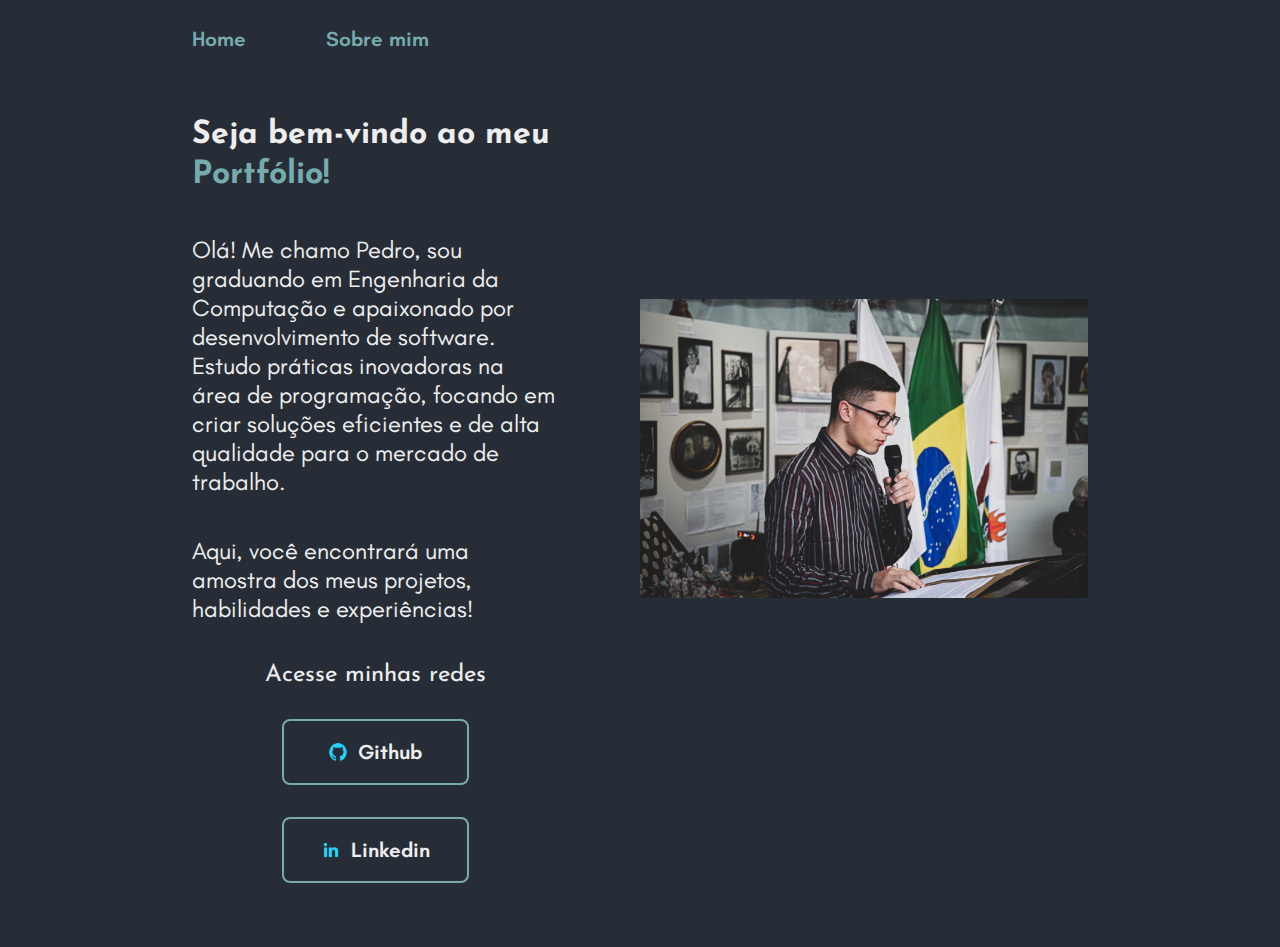
==== index.html @ 613fcc64 "Add files via upload" ====
<!DOCTYPE html>
<html lang="pt-br">

<head>
    <meta charset="UTF-8">
    <meta http-equiv="X-UA-Compatible" content="IE=edge">
    <meta name="viewport" content="width=device-width, initial-scale=1.0">
    <title>Home</title>
    <link rel="stylesheet" href="./styles/style_index.css">
</head>

<body>
    <header class="cabecalho">
        <nav class="cabecalho_menu">
            <a class="botao" href="index.html">Home</a>
            <a class="botao" href="about.html">Sobre mim</a>
        </nav>
    </header>
    <main class="apresentacao">
        <section class="apresentacao_conteudo">
            <h1 class="titulo">Seja bem-vindo ao meu<strong class="titulo_destaque"> Portfólio!</strong></h1>
            <p class="texto">
                Olá! Me chamo Pedro, sou graduando em Engenharia da Computação e apaixonado 
                por desenvolvimento de software. Estudo práticas inovadoras na área de 
                programação, focando em criar soluções eficientes e de alta qualidade
                para o mercado de trabalho.
            </p>
            
            <p class="texto">Aqui, você encontrará uma amostra dos meus projetos, habilidades e 
                experiências!
            </p>
        <div class="botao_links">
            <h2 class="botao_subtitulo">Acesse minhas redes</h2>
            <a class="botao_navegacao" href="https://github.com/xmezmerize">
                <img src="./assets/github.png" alt="Github">Github
            </a>
            <a class="botao_navegacao" href="https://www.linkedin.com/in/pedro-silva-799b79260/">
                <img src="./assets/linkedin.png" alt="Linkedin">Linkedin
            </a>
        </div>
        </section>
                <img class="imagem1" src="./assets/foto_discurso.jpg" alt="Foto do Pedro Henrique discursando">
    </main>
    <footer class="rodape">
        <!--vazio-->
    </footer>
</body>
</html>
---- styles/style_index.css ----
@import url('https://fonts.googleapis.com/css2?family=Josefin+Sans:ital,wght@0,100..700;1,100..700&display=swap');
@import url('https://fonts.googleapis.com/css2?family=Teachers:ital,wght@0,400..800;1,400..800&display=swap');

:root{
    --cor-primaria: #272d36;
    --cor-secundaria: #EEEEEE;
    --cor-terciaria: #76ABAE;
    --cor-hover: #374150;

    --fonte-primaria: 'Josefin Sans', sans-serif;
    --fonte-secundaria: 'Teachers', sans-serif;
}
*{/*seletor universal*/
    margin: 0;
    padding: 0;
}/*resetando estilos padrão*/
body{
    box-sizing: border-box;
    background-color: var(--cor-primaria);
    color: var(--cor-secundaria);
    min-height: 100%;
}

/*fim das globais e variáveis*/

.cabecalho{
    padding: 2% 0 0 15%; /*adiciona espaço ao redor do cabeçalho*/
}
.cabecalho_menu{
    display: flex;
    gap: 80px; /*essa propriedade define o espaçamento entre itens*/
}
.botao{
    font-family: var(--fonte-secundaria);
    font-size: 1.3rem;
    font-weight: 600;
    color: var(--cor-terciaria);
    text-decoration: none;
}

/*final do header*/

.apresentacao{
    padding: 5% 15%; /*adiciona espaço interno à seção*/
    display: flex;
    align-items: center;
    justify-content: space-between;
    gap: 82px;
}
.apresentacao_conteudo{
    width: 100%;
    display: flex;
    flex-direction: column;
    gap: 40px;
}
.titulo{
    font-size: 2rem; /*define o tamanho do título*/
    font-family: var(--fonte-primaria);
    line-height: 40px; /*define o espaçamento entre linhas*/
}
.titulo_destaque{
    color: var(--cor-terciaria);
}
.texto{
    font-size: 1.5rem;
    font-family: var(--fonte-secundaria);
    line-height: 29px;
}
.botao_links {
    display: flex;
    flex-direction: column;
    justify-content: space-between; /* alinha verticalmente */
    align-items: center; /* alinha horizontalmente */
    gap: 32px;
    text-align: center;
}

.botao_subtitulo {
    font-family: var(--fonte-primaria);
    font-weight: 400;
    font-size: 1.5rem;
}

.botao_navegacao {
    display: flex;
    align-items: center; /* centraliza verticalmente */
    justify-content: center; /* centraliza horizontalmente */
    gap: 10px;
    border: 2px solid var(--cor-terciaria); /*adiciona borda*/
    width: 50%;
    text-align: center;
    border-radius: 8px; /*bordas arredondadas*/
    font-size: 1.3rem;
    font-weight: 600; /*peso da fonte*/
    padding: 18.5px 0; /*preenchimento interno do botão*/
    text-decoration: none;
    color: var(--cor-secundaria);
    font-family: var(--fonte-secundaria);
}

.botao_navegacao img {
    width: 20px;
    height: 20px;
}
.botao_navegacao:hover{
    background-color: var(--cor-hover);
}
.imagem1 {
    width: 50%;
    margin-top: -100px; /*move a imagem (-)para cima; (+)para baixo*/
}
.imagem {
    width: 50%;
    position: relative;
    left: 40%; /*move a imagem para a direita*/
    margin-top: 0;
    padding: 0%;
    margin: 0%;
}
.container {
    padding: 40px;
    position: relative;
    left: 15%; /*ajustado*/
    margin-top: -200px;
}
.container figure.sobrepor {
    position: relative;
    margin-top: 200px;
}
.container figure.sobrepor img:first-child {
    position: relative;
    z-index: 1;
}
.container figure.sobrepor img:last-child {
    position: absolute;
    top: -100px;
    left: 25px; 
    z-index: 2;
}

/*final do main*/

@media (max-width: 1200px) {
    .cabecalho{
        padding: 10%;  
    }
    .cabecalho__menu{
        justify-content: center;
    }
    .apresentacao{
        flex-direction: column-reverse;
        padding: 5%;
        gap: 20px;
    }
    .apresentacao_conteudo{
        width: 100%;
    }
    .imagem1, .container figure.sobrepor img {
        width: 100%;
        margin: 0 auto;
        display: block;
    }
}

@media (max-width: 768px) {
    .apresentacao{
        padding: 10%;
    }
    .botao_navegacao{
        width: 80%;
    }
    .imagem1, .container figure.sobrepor img {
        width: 100%;
        margin-top: 20px;
    }
    .container figure.sobrepor img:last-child {
        top: -50px;
        left: 50%;
        transform: translateX(-50%);
    }
}
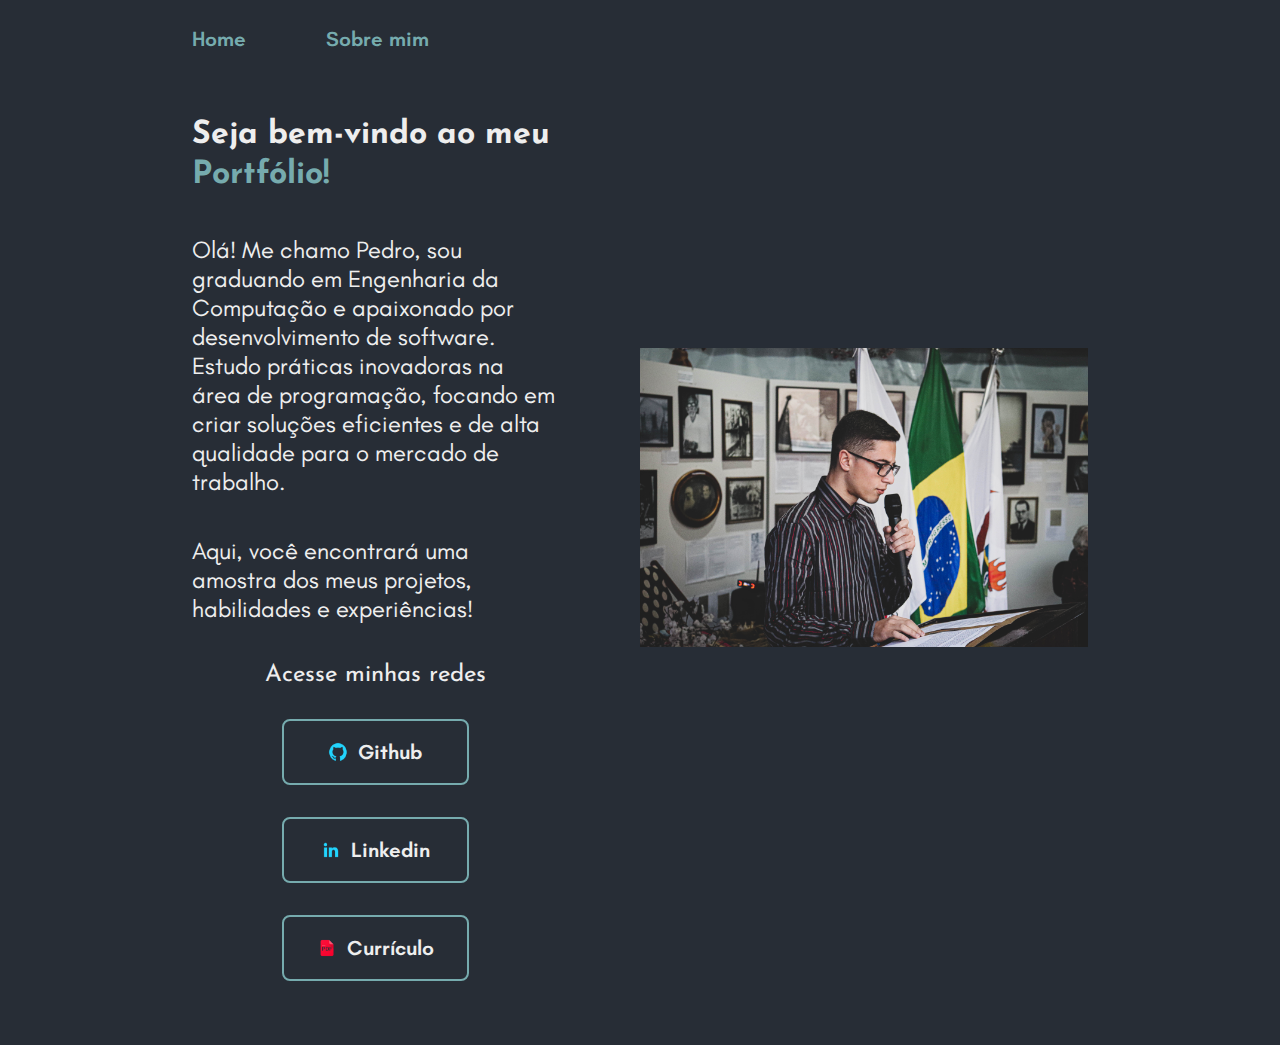
==== commit c9c6a8ab: "Update index.html" ====
--- a/index.html
+++ b/index.html
@@ -37,6 +37,10 @@
             <a class="botao_navegacao" href="https://www.linkedin.com/in/pedro-silva-799b79260/">
                 <img src="./assets/linkedin.png" alt="Linkedin">Linkedin
             </a>
+            </a>
+            <a class="botao_navegacao" href="assets/curriculo.pdf" target="_blank">
+                <img src="./assets/curriculo.png" alt="Linkedin">Currículo
+            </a>
         </div>
         </section>
                 <img class="imagem1" src="./assets/foto_discurso.jpg" alt="Foto do Pedro Henrique discursando">
@@ -45,4 +49,4 @@
         <!--vazio-->
     </footer>
 </body>
-</html>+</html>
